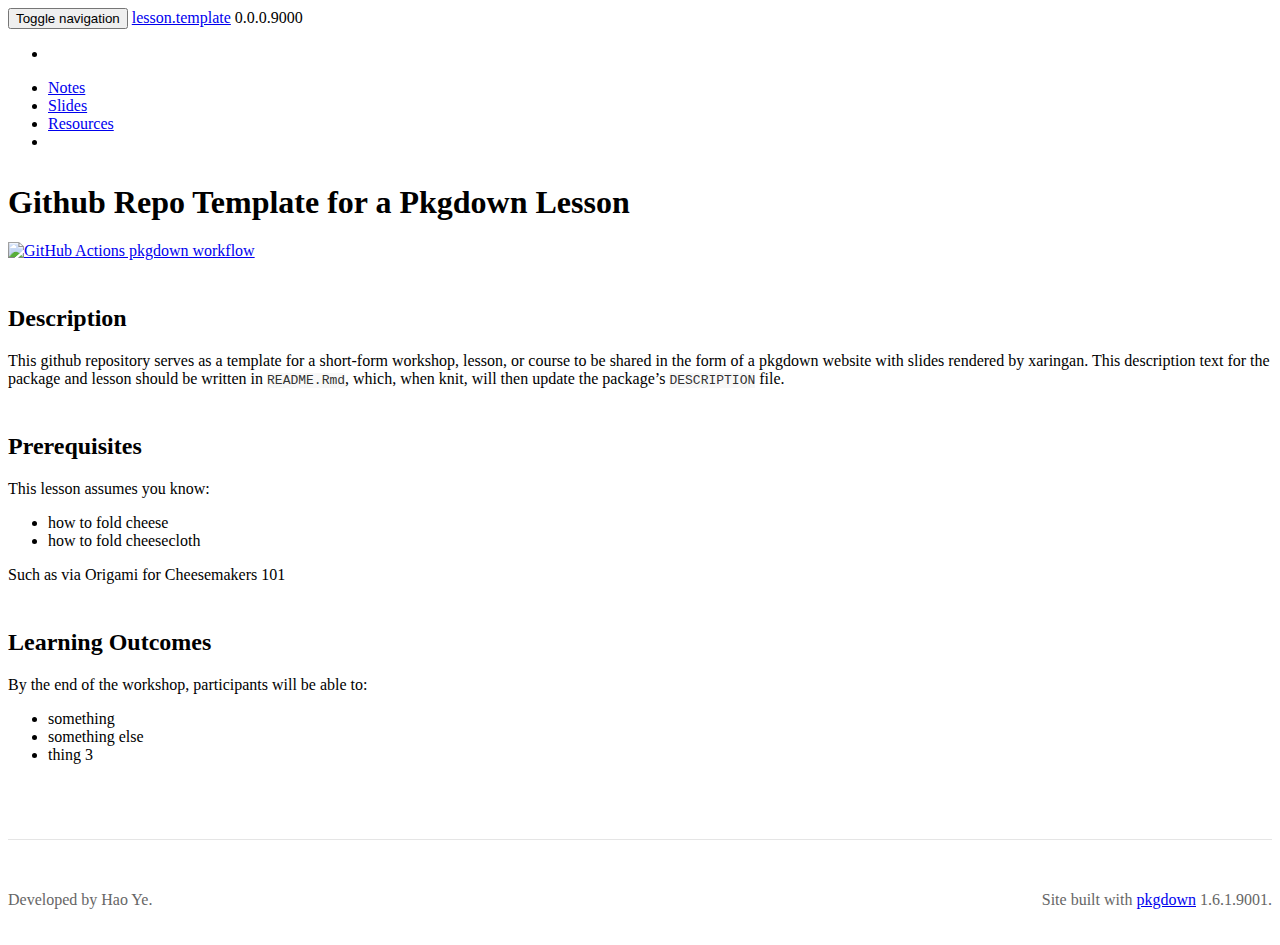
==== index.html @ 4bb7ecb1 "Built site for lesson.template: 0.0.0.9000@e6eb7bb" ====
<!DOCTYPE html>
<!-- Generated by pkgdown: do not edit by hand --><html lang="en">
<head>
<meta http-equiv="Content-Type" content="text/html; charset=UTF-8">
<meta charset="utf-8">
<meta http-equiv="X-UA-Compatible" content="IE=edge">
<meta name="viewport" content="width=device-width, initial-scale=1.0">
<title>Github Repo Template for a Pkgdown Lesson • lesson.template</title>
<!-- jquery --><script src="https://cdnjs.cloudflare.com/ajax/libs/jquery/3.4.1/jquery.min.js" integrity="sha256-CSXorXvZcTkaix6Yvo6HppcZGetbYMGWSFlBw8HfCJo=" crossorigin="anonymous"></script><!-- Bootstrap --><link href="https://cdnjs.cloudflare.com/ajax/libs/bootswatch/3.4.0/darkly/bootstrap.min.css" rel="stylesheet" crossorigin="anonymous">
<script src="https://cdnjs.cloudflare.com/ajax/libs/twitter-bootstrap/3.4.1/js/bootstrap.min.js" integrity="sha256-nuL8/2cJ5NDSSwnKD8VqreErSWHtnEP9E7AySL+1ev4=" crossorigin="anonymous"></script><!-- bootstrap-toc --><link rel="stylesheet" href="bootstrap-toc.css">
<script src="bootstrap-toc.js"></script><!-- Font Awesome icons --><link rel="stylesheet" href="https://cdnjs.cloudflare.com/ajax/libs/font-awesome/5.12.1/css/all.min.css" integrity="sha256-mmgLkCYLUQbXn0B1SRqzHar6dCnv9oZFPEC1g1cwlkk=" crossorigin="anonymous">
<link rel="stylesheet" href="https://cdnjs.cloudflare.com/ajax/libs/font-awesome/5.12.1/css/v4-shims.min.css" integrity="sha256-wZjR52fzng1pJHwx4aV2AO3yyTOXrcDW7jBpJtTwVxw=" crossorigin="anonymous">
<!-- clipboard.js --><script src="https://cdnjs.cloudflare.com/ajax/libs/clipboard.js/2.0.6/clipboard.min.js" integrity="sha256-inc5kl9MA1hkeYUt+EC3BhlIgyp/2jDIyBLS6k3UxPI=" crossorigin="anonymous"></script><!-- headroom.js --><script src="https://cdnjs.cloudflare.com/ajax/libs/headroom/0.11.0/headroom.min.js" integrity="sha256-AsUX4SJE1+yuDu5+mAVzJbuYNPHj/WroHuZ8Ir/CkE0=" crossorigin="anonymous"></script><script src="https://cdnjs.cloudflare.com/ajax/libs/headroom/0.11.0/jQuery.headroom.min.js" integrity="sha256-ZX/yNShbjqsohH1k95liqY9Gd8uOiE1S4vZc+9KQ1K4=" crossorigin="anonymous"></script><!-- pkgdown --><link href="pkgdown.css" rel="stylesheet">
<script src="pkgdown.js"></script><meta property="og:title" content="Github Repo Template for a Pkgdown Lesson">
<meta property="og:description" content="This github repository serves as a template for a short-form workshop, lesson, or course to be shared in the form of a pkgdown website with slides rendered by xaringan. This description text for the package and lesson should be written in `README.Rmd`, which, when knit, will then update the package's `DESCRIPTION` file.">
<!-- mathjax --><script src="https://cdnjs.cloudflare.com/ajax/libs/mathjax/2.7.5/MathJax.js" integrity="sha256-nvJJv9wWKEm88qvoQl9ekL2J+k/RWIsaSScxxlsrv8k=" crossorigin="anonymous"></script><script src="https://cdnjs.cloudflare.com/ajax/libs/mathjax/2.7.5/config/TeX-AMS-MML_HTMLorMML.js" integrity="sha256-84DKXVJXs0/F8OTMzX4UR909+jtl4G7SPypPavF+GfA=" crossorigin="anonymous"></script><!--[if lt IE 9]>
<script src="https://oss.maxcdn.com/html5shiv/3.7.3/html5shiv.min.js"></script>
<script src="https://oss.maxcdn.com/respond/1.4.2/respond.min.js"></script>
<![endif]-->
</head>
<body data-spy="scroll" data-target="#toc">
    

    <div class="container template-home">
      <header><div class="navbar navbar-default navbar-fixed-top" role="navigation">
  <div class="container">
    <div class="navbar-header">
      <button type="button" class="navbar-toggle collapsed" data-toggle="collapse" data-target="#navbar" aria-expanded="false">
        <span class="sr-only">Toggle navigation</span>
        <span class="icon-bar"></span>
        <span class="icon-bar"></span>
        <span class="icon-bar"></span>
      </button>
      <span class="navbar-brand">
        <a class="navbar-link" href="index.html">lesson.template</a>
        <span class="version label label-default" data-toggle="tooltip" data-placement="bottom" title="Released version">0.0.0.9000</span>
      </span>
    </div>

    <div id="navbar" class="navbar-collapse collapse">
      <ul class="nav navbar-nav">
<li>
  <a></a>
</li>
      </ul>
<ul class="nav navbar-nav navbar-right">
<li>
  <a href="notes.html">Notes</a>
</li>
<li>
  <a href="slides.html">Slides</a>
</li>
<li>
  <a href="resources.html">Resources</a>
</li>
<li>
  <a href="index.html">
    <span class="fas fa-home fa-lg"></span>
     
  </a>
</li>
      </ul>
</div>
<!--/.nav-collapse -->
  </div>
<!--/.container -->
</div>
<!--/.navbar -->

      

      </header><div class="row">
  <div class="contents col-md-9">
<div id="github-repo-template-for-a-pkgdown-lesson" class="section level1">
<div class="page-header"><h1 class="hasAnchor">
<a href="#github-repo-template-for-a-pkgdown-lesson" class="anchor"></a>Github Repo Template for a Pkgdown Lesson</h1></div>
<!-- badges: start -->
<p><a href="https://github.com/uf-repro/lesson-template/actions?query=workflow%3Apkgdown" class="external-link"><img src="https://github.com/uf-repro/lesson-template/workflows/pkgdown/badge.svg" alt="GitHub Actions pkgdown workflow"></a></p>
<!-- badges: end -->
<div id="description" class="section level2">
<h2 class="hasAnchor">
<a href="#description" class="anchor"></a>Description</h2>
<p>This github repository serves as a template for a short-form workshop, lesson, or course to be shared in the form of a pkgdown website with slides rendered by xaringan. This description text for the package and lesson should be written in <code>README.Rmd</code>, which, when knit, will then update the package’s <code>DESCRIPTION</code> file.</p>
</div>
<div id="prerequisites" class="section level2">
<h2 class="hasAnchor">
<a href="#prerequisites" class="anchor"></a>Prerequisites</h2>
<p>This lesson assumes you know:</p>
<ul>
<li>how to fold cheese</li>
<li>how to fold cheesecloth</li>
</ul>
<p>Such as via Origami for Cheesemakers 101</p>
</div>
<div id="learning-outcomes" class="section level2">
<h2 class="hasAnchor">
<a href="#learning-outcomes" class="anchor"></a>Learning Outcomes</h2>
<p>By the end of the workshop, participants will be able to:</p>
<ul>
<li>something</li>
<li>something else</li>
<li>thing 3</li>
</ul>
</div>
</div>
  </div>

  <div class="col-md-3 hidden-xs hidden-sm" id="pkgdown-sidebar">
  </div>
</div>


      <footer><div class="copyright">
  <p></p>
<p>Developed by Hao Ye.</p>
</div>

<div class="pkgdown">
  <p></p>
<p>Site built with <a href="https://pkgdown.r-lib.org/" class="external-link">pkgdown</a> 1.6.1.9001.</p>
</div>

      </footer>
</div>

  


  

  </body>
</html>
---- pkgdown.css ----
/* Sticky footer */

/**
 * Basic idea: https://philipwalton.github.io/solved-by-flexbox/demos/sticky-footer/
 * Details: https://github.com/philipwalton/solved-by-flexbox/blob/master/assets/css/components/site.css
 *
 * .Site -> body > .container
 * .Site-content -> body > .container .row
 * .footer -> footer
 *
 * Key idea seems to be to ensure that .container and __all its parents__
 * have height set to 100%
 *
 */

html, body {
  height: 100%;
}

body {
  position: relative;
}

body > .container {
  display: flex;
  height: 100%;
  flex-direction: column;
}

body > .container .row {
  flex: 1 0 auto;
}

footer {
  margin-top: 45px;
  padding: 35px 0 36px;
  border-top: 1px solid #e5e5e5;
  color: #666;
  display: flex;
  flex-shrink: 0;
}
footer p {
  margin-bottom: 0;
}
footer div {
  flex: 1;
}
footer .pkgdown {
  text-align: right;
}
footer p {
  margin-bottom: 0;
}

img.icon {
  float: right;
}

img {
  max-width: 100%;
}

/* Fix bug in bootstrap (only seen in firefox) */
summary {
  display: list-item;
}

/* Typographic tweaking ---------------------------------*/

.contents .page-header {
  margin-top: calc(-60px + 1em);
}

dd {
  margin-left: 3em;
}

/* Section anchors ---------------------------------*/

a.anchor {
  margin-left: -30px;
  display:inline-block;
  width: 30px;
  height: 30px;
  visibility: hidden;

  background-image: url(./link.svg);
  background-repeat: no-repeat;
  background-size: 20px 20px;
  background-position: center center;
}

.hasAnchor:hover a.anchor {
  visibility: visible;
}

@media (max-width: 767px) {
  .hasAnchor:hover a.anchor {
    visibility: hidden;
  }
}


/* Fixes for fixed navbar --------------------------*/

.contents h1, .contents h2, .contents h3, .contents h4 {
  padding-top: 60px;
  margin-top: -40px;
}

/* Navbar submenu --------------------------*/

.dropdown-submenu {
  position: relative;
}

.dropdown-submenu>.dropdown-menu {
  top: 0;
  left: 100%;
  margin-top: -6px;
  margin-left: -1px;
  border-radius: 0 6px 6px 6px;
}

.dropdown-submenu:hover>.dropdown-menu {
  display: block;
}

.dropdown-submenu>a:after {
  display: block;
  content: " ";
  float: right;
  width: 0;
  height: 0;
  border-color: transparent;
  border-style: solid;
  border-width: 5px 0 5px 5px;
  border-left-color: #cccccc;
  margin-top: 5px;
  margin-right: -10px;
}

.dropdown-submenu:hover>a:after {
  border-left-color: #ffffff;
}

.dropdown-submenu.pull-left {
  float: none;
}

.dropdown-submenu.pull-left>.dropdown-menu {
  left: -100%;
  margin-left: 10px;
  border-radius: 6px 0 6px 6px;
}

/* Sidebar --------------------------*/

#pkgdown-sidebar {
  margin-top: 30px;
  position: -webkit-sticky;
  position: sticky;
  top: 70px;
}

#pkgdown-sidebar h2 {
  font-size: 1.5em;
  margin-top: 1em;
}

#pkgdown-sidebar h2:first-child {
  margin-top: 0;
}

#pkgdown-sidebar .list-unstyled li {
  margin-bottom: 0.5em;
}

/* bootstrap-toc tweaks ------------------------------------------------------*/

/* All levels of nav */

nav[data-toggle='toc'] .nav > li > a {
  padding: 4px 20px 4px 6px;
  font-size: 1.5rem;
  font-weight: 400;
  color: inherit;
}

nav[data-toggle='toc'] .nav > li > a:hover,
nav[data-toggle='toc'] .nav > li > a:focus {
  padding-left: 5px;
  color: inherit;
  border-left: 1px solid #878787;
}

nav[data-toggle='toc'] .nav > .active > a,
nav[data-toggle='toc'] .nav > .active:hover > a,
nav[data-toggle='toc'] .nav > .active:focus > a {
  padding-left: 5px;
  font-size: 1.5rem;
  font-weight: 400;
  color: inherit;
  border-left: 2px solid #878787;
}

/* Nav: second level (shown on .active) */

nav[data-toggle='toc'] .nav .nav {
  display: none; /* Hide by default, but at >768px, show it */
  padding-bottom: 10px;
}

nav[data-toggle='toc'] .nav .nav > li > a {
  padding-left: 16px;
  font-size: 1.35rem;
}

nav[data-toggle='toc'] .nav .nav > li > a:hover,
nav[data-toggle='toc'] .nav .nav > li > a:focus {
  padding-left: 15px;
}

nav[data-toggle='toc'] .nav .nav > .active > a,
nav[data-toggle='toc'] .nav .nav > .active:hover > a,
nav[data-toggle='toc'] .nav .nav > .active:focus > a {
  padding-left: 15px;
  font-weight: 500;
  font-size: 1.35rem;
}

/* orcid ------------------------------------------------------------------- */

.orcid {
  font-size: 16px;
  color: #A6CE39;
  /* margins are required by official ORCID trademark and display guidelines */
  margin-left:4px;
  margin-right:4px;
  vertical-align: middle;
}

/* Reference index & topics ----------------------------------------------- */

.ref-index th {font-weight: normal;}

.ref-index td {vertical-align: top; min-width: 100px}
.ref-index .icon {width: 40px;}
.ref-index .alias {width: 40%;}
.ref-index-icons .alias {width: calc(40% - 40px);}
.ref-index .title {width: 60%;}

.ref-arguments th {text-align: right; padding-right: 10px;}
.ref-arguments th, .ref-arguments td {vertical-align: top; min-width: 100px}
.ref-arguments .name {width: 20%;}
.ref-arguments .desc {width: 80%;}

/* Nice scrolling for wide elements --------------------------------------- */

table {
  display: block;
  overflow: auto;
}

/* Syntax highlighting ---------------------------------------------------- */

pre {
  word-wrap: normal;
  word-break: normal;
  border: 1px solid #eee;
}

pre, code {
  background-color: #f8f8f8;
  color: #333;
}

pre code {
  overflow: auto;
  word-wrap: normal;
  white-space: pre;
}

pre .img {
  margin: 5px 0;
}

pre .img img {
  background-color: #fff;
  display: block;
  height: auto;
}

code a, pre a {
  color: #375f84;
}

a.sourceLine:hover {
  text-decoration: none;
}

.fl      {color: #1514b5;}
.fu      {color: #000000;} /* function */
.ch,.st  {color: #036a07;} /* string */
.kw      {color: #264D66;} /* keyword */
.co      {color: #888888;} /* comment */

.message { color: black;   font-weight: bolder;}
.error   { color: orange;  font-weight: bolder;}
.warning { color: #6A0366; font-weight: bolder;}

/* Clipboard --------------------------*/

.hasCopyButton {
  position: relative;
}

.btn-copy-ex {
  position: absolute;
  right: 0;
  top: 0;
  visibility: hidden;
}

.hasCopyButton:hover button.btn-copy-ex {
  visibility: visible;
}

/* headroom.js ------------------------ */

.headroom {
  will-change: transform;
  transition: transform 200ms linear;
}
.headroom--pinned {
  transform: translateY(0%);
}
.headroom--unpinned {
  transform: translateY(-100%);
}

/* mark.js ----------------------------*/

mark {
  background-color: rgba(255, 255, 51, 0.5);
  border-bottom: 2px solid rgba(255, 153, 51, 0.3);
  padding: 1px;
}

/* vertical spacing after htmlwidgets */
.html-widget {
  margin-bottom: 10px;
}

/* fontawesome ------------------------ */

.fab {
    font-family: "Font Awesome 5 Brands" !important;
}

/* don't display links in code chunks when printing */
/* source: https://stackoverflow.com/a/10781533 */
@media print {
  code a:link:after, code a:visited:after {
    content: "";
  }
}
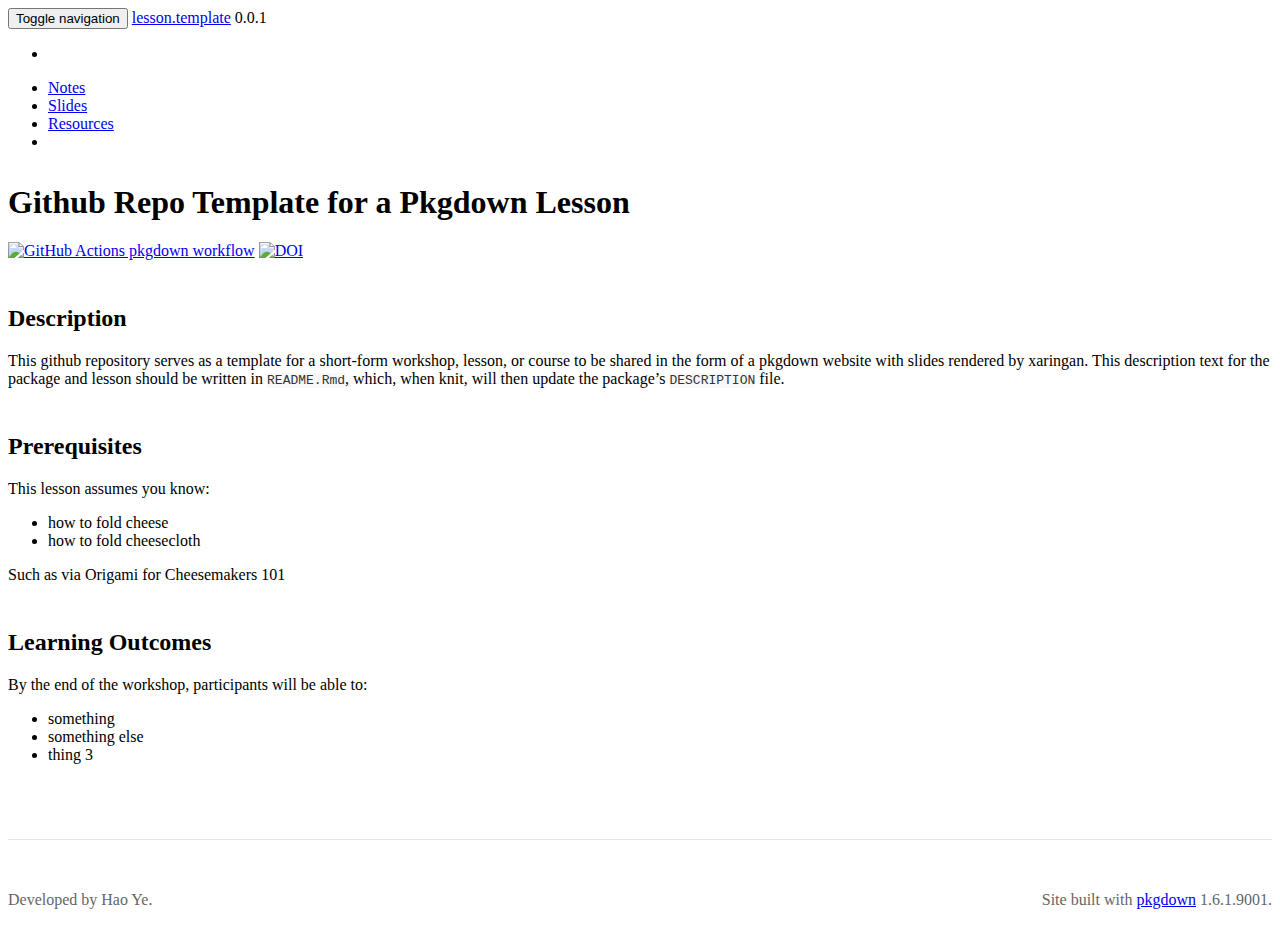
==== commit 69dbfa73: "Built site for lesson.template: 0.0.1@2441811" ====
--- a/index.html
+++ b/index.html
@@ -33,7 +33,7 @@
       </button>
       <span class="navbar-brand">
         <a class="navbar-link" href="index.html">lesson.template</a>
-        <span class="version label label-default" data-toggle="tooltip" data-placement="bottom" title="Released version">0.0.0.9000</span>
+        <span class="version label label-default" data-toggle="tooltip" data-placement="bottom" title="Released version">0.0.1</span>
       </span>
     </div>
 
@@ -75,7 +75,7 @@
 <div class="page-header"><h1 class="hasAnchor">
 <a href="#github-repo-template-for-a-pkgdown-lesson" class="anchor"></a>Github Repo Template for a Pkgdown Lesson</h1></div>
 <!-- badges: start -->
-<p><a href="https://github.com/uf-repro/lesson-template/actions?query=workflow%3Apkgdown" class="external-link"><img src="https://github.com/uf-repro/lesson-template/workflows/pkgdown/badge.svg" alt="GitHub Actions pkgdown workflow"></a></p>
+<p><a href="https://github.com/uf-repro/lesson-template/actions?query=workflow%3Apkgdown" class="external-link"><img src="https://github.com/uf-repro/lesson-template/workflows/pkgdown/badge.svg" alt="GitHub Actions pkgdown workflow"></a> <a href="https://zenodo.org/badge/latestdoi/301144592" class="external-link"><img src="https://zenodo.org/badge/301144592.svg" alt="DOI"></a></p>
 <!-- badges: end -->
 <div id="description" class="section level2">
 <h2 class="hasAnchor">
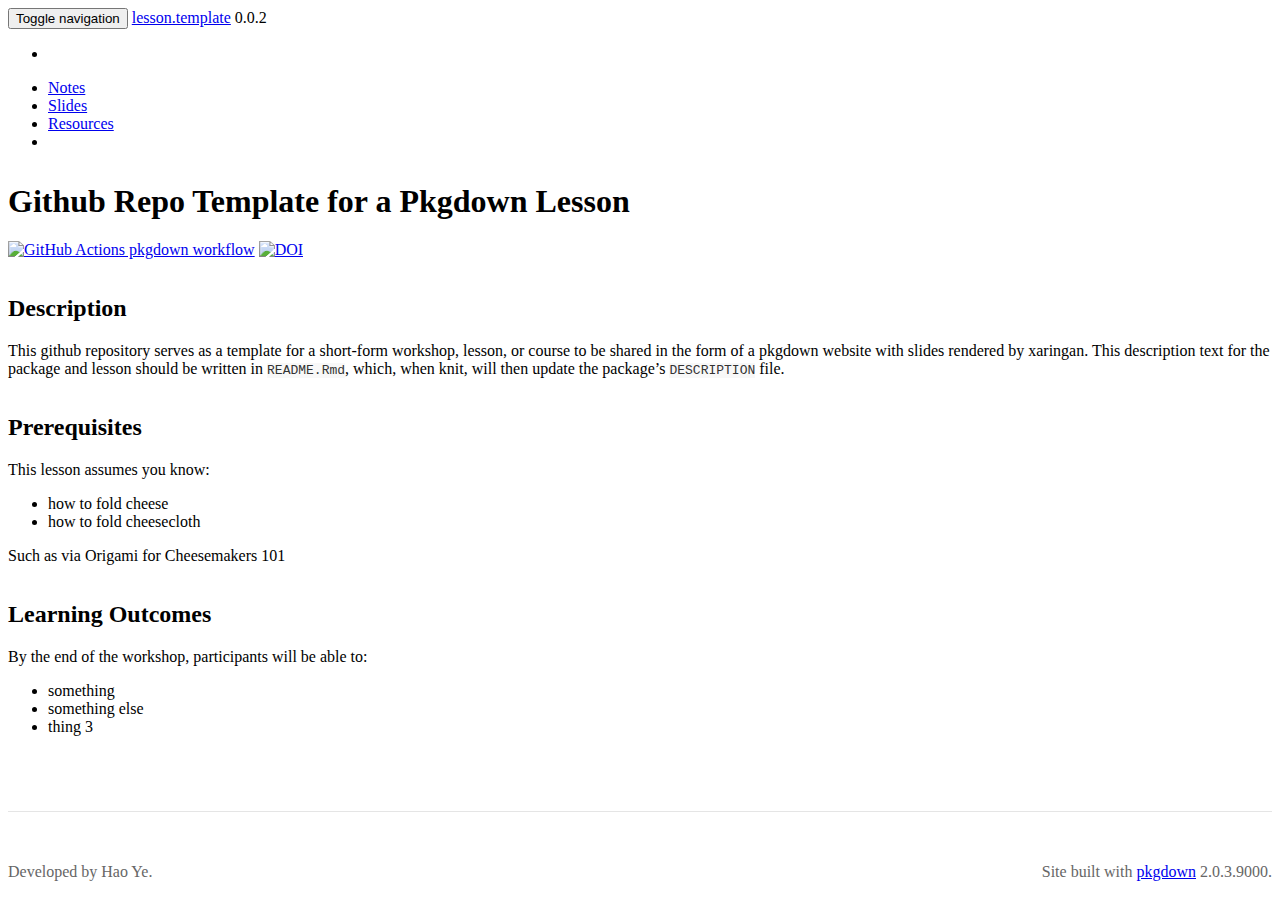
==== commit 4fd49fa3: "Built site for lesson.template: 0.0.2@1ebcc6d" ====
--- a/index.html
+++ b/index.html
@@ -33,7 +33,7 @@
       </button>
       <span class="navbar-brand">
         <a class="navbar-link" href="index.html">lesson.template</a>
-        <span class="version label label-default" data-toggle="tooltip" data-placement="bottom" title="Released version">0.0.1</span>
+        <span class="version label label-default" data-toggle="tooltip" data-placement="bottom" title="">0.0.2</span>
       </span>
     </div>
 
@@ -71,20 +71,18 @@
 
       </header><div class="row">
   <div class="contents col-md-9">
-<div id="github-repo-template-for-a-pkgdown-lesson" class="section level1">
-<div class="page-header"><h1 class="hasAnchor">
-<a href="#github-repo-template-for-a-pkgdown-lesson" class="anchor"></a>Github Repo Template for a Pkgdown Lesson</h1></div>
-<!-- badges: start -->
-<p><a href="https://github.com/uf-repro/lesson-template/actions?query=workflow%3Apkgdown" class="external-link"><img src="https://github.com/uf-repro/lesson-template/workflows/pkgdown/badge.svg" alt="GitHub Actions pkgdown workflow"></a> <a href="https://zenodo.org/badge/latestdoi/301144592" class="external-link"><img src="https://zenodo.org/badge/301144592.svg" alt="DOI"></a></p>
-<!-- badges: end -->
-<div id="description" class="section level2">
-<h2 class="hasAnchor">
-<a href="#description" class="anchor"></a>Description</h2>
+<div class="section level1">
+<div class="page-header"><h1 id="github-repo-template-for-a-pkgdown-lesson">Github Repo Template for a Pkgdown Lesson<a class="anchor" aria-label="anchor" href="#github-repo-template-for-a-pkgdown-lesson"></a>
+</h1></div>
+<!-- badges: start --><p><a href="https://github.com/uf-repro/lesson-template/actions?query=workflow%3Apkgdown" class="external-link"><img src="https://github.com/uf-repro/lesson-template/workflows/pkgdown/badge.svg" alt="GitHub Actions pkgdown workflow"></a> <a href="https://zenodo.org/badge/latestdoi/301144592" class="external-link"><img src="https://zenodo.org/badge/301144592.svg" alt="DOI"></a></p>
+<!-- badges: end --><div class="section level2">
+<h2 id="description">Description<a class="anchor" aria-label="anchor" href="#description"></a>
+</h2>
 <p>This github repository serves as a template for a short-form workshop, lesson, or course to be shared in the form of a pkgdown website with slides rendered by xaringan. This description text for the package and lesson should be written in <code>README.Rmd</code>, which, when knit, will then update the package’s <code>DESCRIPTION</code> file.</p>
 </div>
-<div id="prerequisites" class="section level2">
-<h2 class="hasAnchor">
-<a href="#prerequisites" class="anchor"></a>Prerequisites</h2>
+<div class="section level2">
+<h2 id="prerequisites">Prerequisites<a class="anchor" aria-label="anchor" href="#prerequisites"></a>
+</h2>
 <p>This lesson assumes you know:</p>
 <ul>
 <li>how to fold cheese</li>
@@ -92,9 +90,9 @@
 </ul>
 <p>Such as via Origami for Cheesemakers 101</p>
 </div>
-<div id="learning-outcomes" class="section level2">
-<h2 class="hasAnchor">
-<a href="#learning-outcomes" class="anchor"></a>Learning Outcomes</h2>
+<div class="section level2">
+<h2 id="learning-outcomes">Learning Outcomes<a class="anchor" aria-label="anchor" href="#learning-outcomes"></a>
+</h2>
 <p>By the end of the workshop, participants will be able to:</p>
 <ul>
 <li>something</li>
@@ -117,7 +115,7 @@
 
 <div class="pkgdown">
   <p></p>
-<p>Site built with <a href="https://pkgdown.r-lib.org/" class="external-link">pkgdown</a> 1.6.1.9001.</p>
+<p>Site built with <a href="https://pkgdown.r-lib.org/" class="external-link">pkgdown</a> 2.0.3.9000.</p>
 </div>
 
       </footer>
--- a/pkgdown.css
+++ b/pkgdown.css
@@ -56,8 +56,10 @@
   float: right;
 }
 
-img {
+/* Ensure in-page images don't run outside their container */
+.contents img {
   max-width: 100%;
+  height: auto;
 }
 
 /* Fix bug in bootstrap (only seen in firefox) */
@@ -78,11 +80,10 @@
 /* Section anchors ---------------------------------*/
 
 a.anchor {
-  margin-left: -30px;
-  display:inline-block;
-  width: 30px;
-  height: 30px;
-  visibility: hidden;
+  display: none;
+  margin-left: 5px;
+  width: 20px;
+  height: 20px;
 
   background-image: url(./link.svg);
   background-repeat: no-repeat;
@@ -90,16 +91,14 @@
   background-position: center center;
 }
 
-.hasAnchor:hover a.anchor {
-  visibility: visible;
-}
-
-@media (max-width: 767px) {
-  .hasAnchor:hover a.anchor {
-    visibility: hidden;
-  }
-}
-
+h1:hover .anchor,
+h2:hover .anchor,
+h3:hover .anchor,
+h4:hover .anchor,
+h5:hover .anchor,
+h6:hover .anchor {
+  display: inline-block;
+}
 
 /* Fixes for fixed navbar --------------------------*/
 
@@ -264,31 +263,26 @@
 
 /* Syntax highlighting ---------------------------------------------------- */
 
-pre {
-  word-wrap: normal;
-  word-break: normal;
-  border: 1px solid #eee;
-}
-
-pre, code {
+pre, code, pre code {
   background-color: #f8f8f8;
   color: #333;
 }
-
-pre code {
-  overflow: auto;
-  word-wrap: normal;
-  white-space: pre;
-}
-
-pre .img {
+pre, pre code {
+  white-space: pre-wrap;
+  word-break: break-all;
+  overflow-wrap: break-word;
+}
+
+pre {
+  border: 1px solid #eee;
+}
+
+pre .img, pre .r-plt {
   margin: 5px 0;
 }
 
-pre .img img {
+pre .img img, pre .r-plt img {
   background-color: #fff;
-  display: block;
-  height: auto;
 }
 
 code a, pre a {
@@ -305,9 +299,8 @@
 .kw      {color: #264D66;} /* keyword */
 .co      {color: #888888;} /* comment */
 
-.message { color: black;   font-weight: bolder;}
-.error   { color: orange;  font-weight: bolder;}
-.warning { color: #6A0366; font-weight: bolder;}
+.error   {font-weight: bolder;}
+.warning {font-weight: bolder;}
 
 /* Clipboard --------------------------*/
 
@@ -365,3 +358,27 @@
     content: "";
   }
 }
+
+/* Section anchors ---------------------------------
+   Added in pandoc 2.11: https://github.com/jgm/pandoc-templates/commit/9904bf71
+*/
+
+div.csl-bib-body { }
+div.csl-entry {
+  clear: both;
+}
+.hanging-indent div.csl-entry {
+  margin-left:2em;
+  text-indent:-2em;
+}
+div.csl-left-margin {
+  min-width:2em;
+  float:left;
+}
+div.csl-right-inline {
+  margin-left:2em;
+  padding-left:1em;
+}
+div.csl-indent {
+  margin-left: 2em;
+}
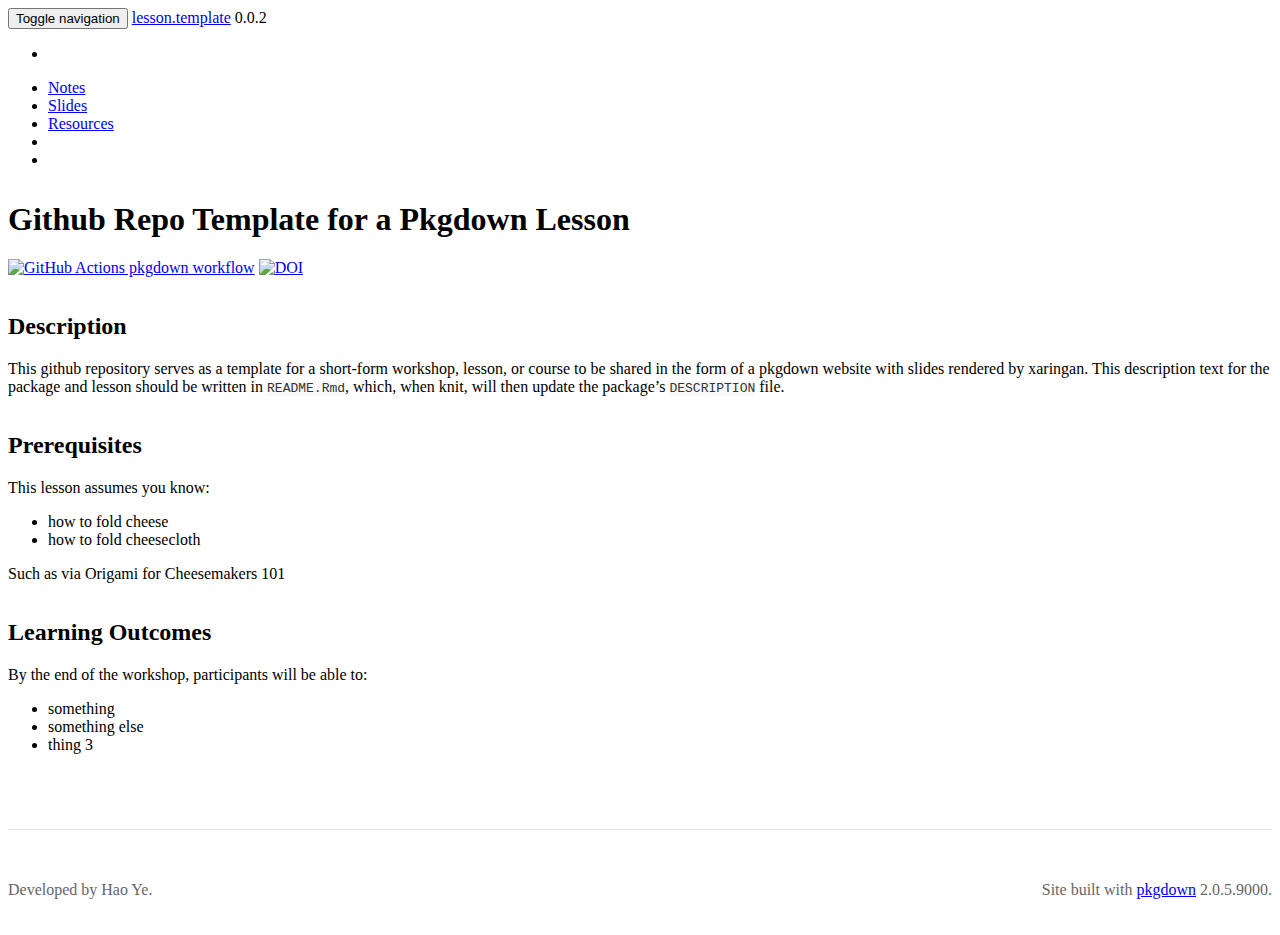
==== commit c856f970: "Built site for lesson.template: 0.0.2@8d028ab" ====
--- a/index.html
+++ b/index.html
@@ -59,6 +59,12 @@
      
   </a>
 </li>
+<li>
+  <a href="https://github.com/uf-repro/lesson-template/" class="external-link">
+    <span class="fab fa-github fa-lg"></span>
+     
+  </a>
+</li>
       </ul>
 </div>
 <!--/.nav-collapse -->
@@ -115,7 +121,7 @@
 
 <div class="pkgdown">
   <p></p>
-<p>Site built with <a href="https://pkgdown.r-lib.org/" class="external-link">pkgdown</a> 2.0.3.9000.</p>
+<p>Site built with <a href="https://pkgdown.r-lib.org/" class="external-link">pkgdown</a> 2.0.5.9000.</p>
 </div>
 
       </footer>
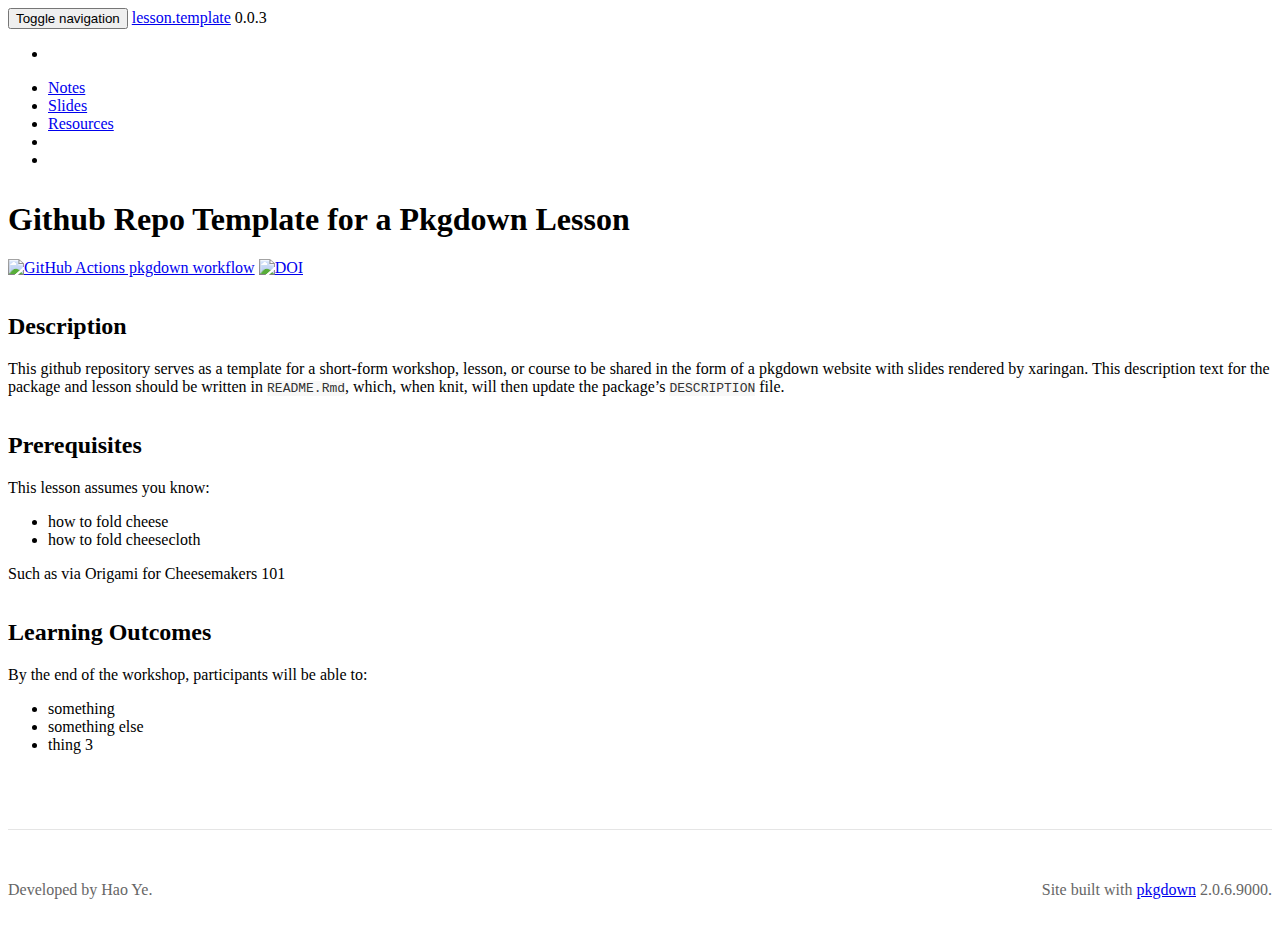
==== commit 677b7b42: "Built site for lesson.template: 0.0.3@4459d76" ====
--- a/index.html
+++ b/index.html
@@ -33,7 +33,7 @@
       </button>
       <span class="navbar-brand">
         <a class="navbar-link" href="index.html">lesson.template</a>
-        <span class="version label label-default" data-toggle="tooltip" data-placement="bottom" title="">0.0.2</span>
+        <span class="version label label-default" data-toggle="tooltip" data-placement="bottom" title="">0.0.3</span>
       </span>
     </div>
 
@@ -121,7 +121,7 @@
 
 <div class="pkgdown">
   <p></p>
-<p>Site built with <a href="https://pkgdown.r-lib.org/" class="external-link">pkgdown</a> 2.0.5.9000.</p>
+<p>Site built with <a href="https://pkgdown.r-lib.org/" class="external-link">pkgdown</a> 2.0.6.9000.</p>
 </div>
 
       </footer>
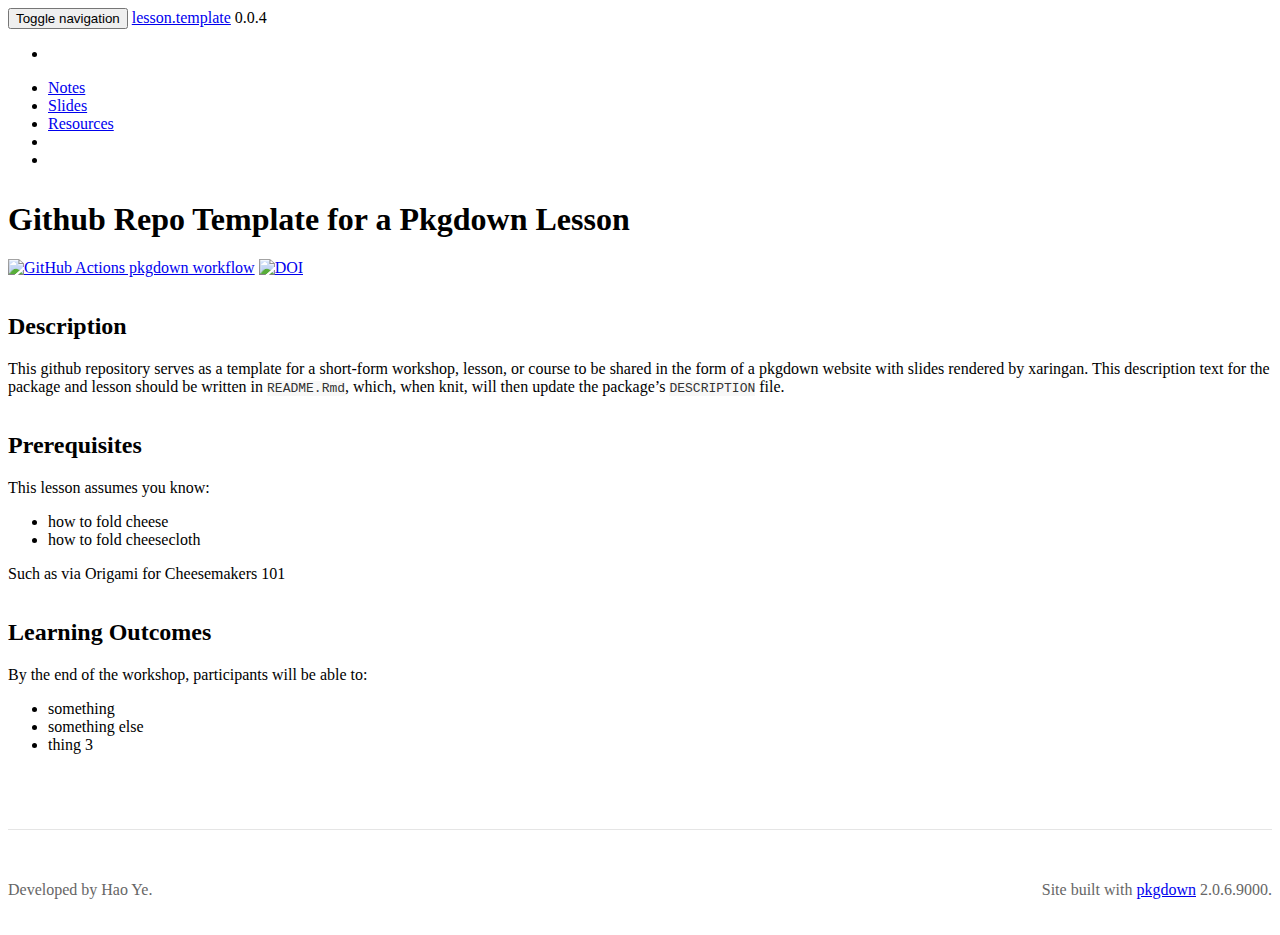
==== commit 91bd2683: "Built site for lesson.template: 0.0.4@80f9b03" ====
--- a/index.html
+++ b/index.html
@@ -33,7 +33,7 @@
       </button>
       <span class="navbar-brand">
         <a class="navbar-link" href="index.html">lesson.template</a>
-        <span class="version label label-default" data-toggle="tooltip" data-placement="bottom" title="">0.0.3</span>
+        <span class="version label label-default" data-toggle="tooltip" data-placement="bottom" title="">0.0.4</span>
       </span>
     </div>
 
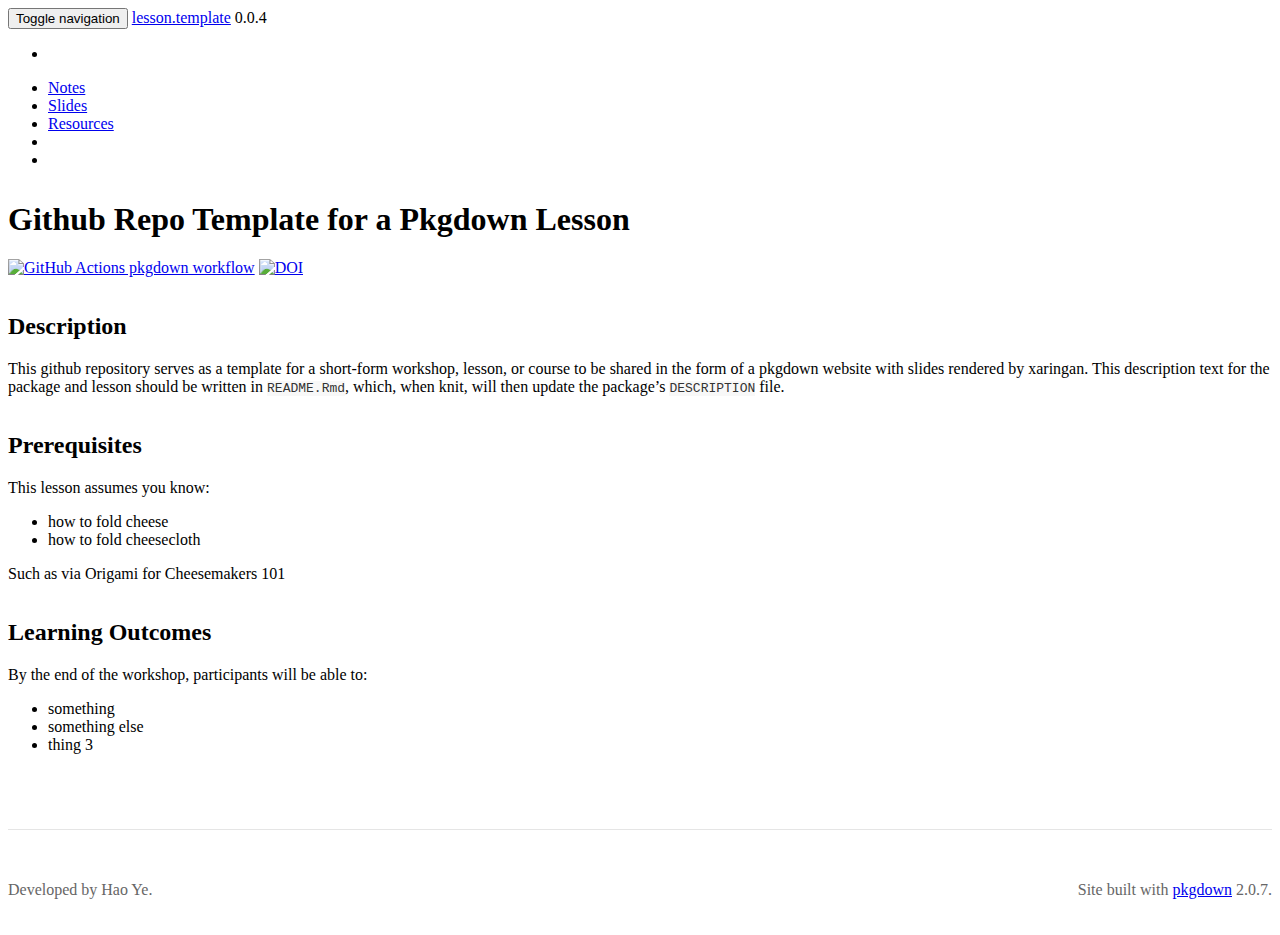
==== commit 4beaa5ab: "Deploying to gh-pages from @ uf-repro/lesson-template@c4d7b9a33fa5c0af5e30ea282b3d7427773a8fcd 🚀" ====
--- a/index.html
+++ b/index.html
@@ -80,8 +80,10 @@
 <div class="section level1">
 <div class="page-header"><h1 id="github-repo-template-for-a-pkgdown-lesson">Github Repo Template for a Pkgdown Lesson<a class="anchor" aria-label="anchor" href="#github-repo-template-for-a-pkgdown-lesson"></a>
 </h1></div>
-<!-- badges: start --><p><a href="https://github.com/uf-repro/lesson-template/actions?query=workflow%3Apkgdown" class="external-link"><img src="https://github.com/uf-repro/lesson-template/workflows/pkgdown/badge.svg" alt="GitHub Actions pkgdown workflow"></a> <a href="https://zenodo.org/badge/latestdoi/301144592" class="external-link"><img src="https://zenodo.org/badge/301144592.svg" alt="DOI"></a></p>
-<!-- badges: end --><div class="section level2">
+<!-- badges: start -->
+<p><a href="https://github.com/uf-repro/lesson-template/actions?query=workflow%3Apkgdown" class="external-link"><img src="https://github.com/uf-repro/lesson-template/workflows/pkgdown/badge.svg" alt="GitHub Actions pkgdown workflow"></a> <a href="https://zenodo.org/badge/latestdoi/301144592" class="external-link"><img src="https://zenodo.org/badge/301144592.svg" alt="DOI"></a></p>
+<!-- badges: end -->
+<div class="section level2">
 <h2 id="description">Description<a class="anchor" aria-label="anchor" href="#description"></a>
 </h2>
 <p>This github repository serves as a template for a short-form workshop, lesson, or course to be shared in the form of a pkgdown website with slides rendered by xaringan. This description text for the package and lesson should be written in <code>README.Rmd</code>, which, when knit, will then update the package’s <code>DESCRIPTION</code> file.</p>
@@ -121,7 +123,7 @@
 
 <div class="pkgdown">
   <p></p>
-<p>Site built with <a href="https://pkgdown.r-lib.org/" class="external-link">pkgdown</a> 2.0.6.9000.</p>
+<p>Site built with <a href="https://pkgdown.r-lib.org/" class="external-link">pkgdown</a> 2.0.7.</p>
 </div>
 
       </footer>
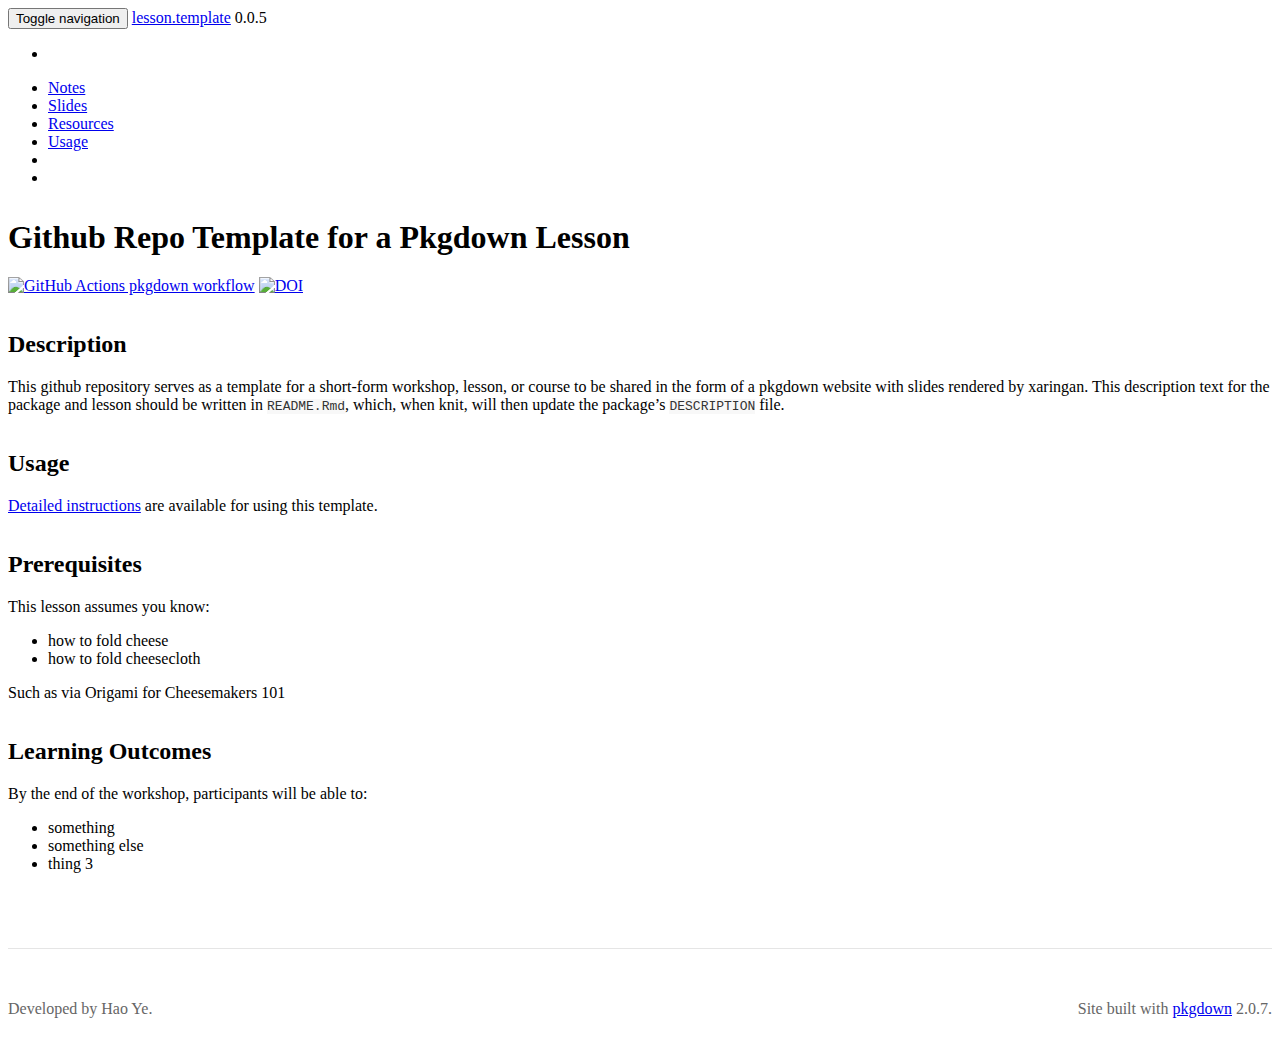
==== commit 17effeef: "Deploying to gh-pages from @ uf-repro/lesson-template@ae24fd2b9e607e91e8ab2b371753813880660d3c 🚀" ====
--- a/index.html
+++ b/index.html
@@ -33,7 +33,7 @@
       </button>
       <span class="navbar-brand">
         <a class="navbar-link" href="index.html">lesson.template</a>
-        <span class="version label label-default" data-toggle="tooltip" data-placement="bottom" title="">0.0.4</span>
+        <span class="version label label-default" data-toggle="tooltip" data-placement="bottom" title="">0.0.5</span>
       </span>
     </div>
 
@@ -52,6 +52,9 @@
 </li>
 <li>
   <a href="resources.html">Resources</a>
+</li>
+<li>
+  <a href="usage.html">Usage</a>
 </li>
 <li>
   <a href="index.html">
@@ -87,6 +90,11 @@
 <h2 id="description">Description<a class="anchor" aria-label="anchor" href="#description"></a>
 </h2>
 <p>This github repository serves as a template for a short-form workshop, lesson, or course to be shared in the form of a pkgdown website with slides rendered by xaringan. This description text for the package and lesson should be written in <code>README.Rmd</code>, which, when knit, will then update the package’s <code>DESCRIPTION</code> file.</p>
+</div>
+<div class="section level2">
+<h2 id="usage">Usage<a class="anchor" aria-label="anchor" href="#usage"></a>
+</h2>
+<p><a href="https://uf-repro.github.io/lesson-template/usage.html" class="external-link">Detailed instructions</a> are available for using this template.</p>
 </div>
 <div class="section level2">
 <h2 id="prerequisites">Prerequisites<a class="anchor" aria-label="anchor" href="#prerequisites"></a>
